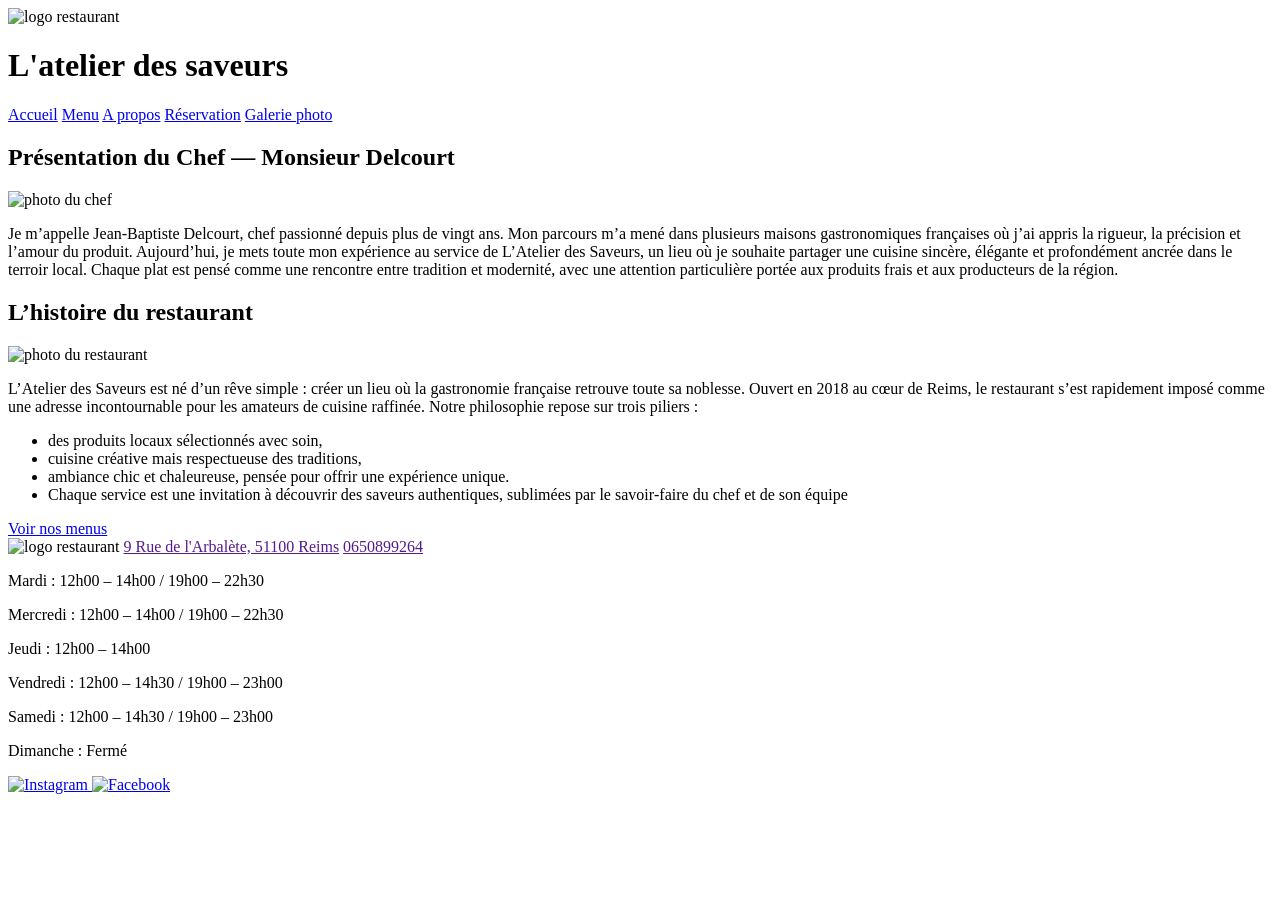
==== a-propos.html @ 8c6a1ccb "Add files via upload" ====
<!DOCTYPE html>
<html lang="fr">
    <head>
        <meta charset="utf-8">
        <meta name="viewport" content="width=device-width", initial-scale="1.0">
        <title>L'atelier des saveurs</title>
        <link rel="preconnect" href="https://fonts.googleapis.com">
        <link rel="preconnect" href="https://fonts.gstatic.com" crossorigin>
        <link href="https://fonts.googleapis.com/css2?family=Arimo:ital,wght@0,400..700;1,400..700&family=Cormorant+Garamond:ital,wght@0,300..700;1,300..700&family=Lato:ital,wght@0,100;0,300;0,400;0,700;0,900;1,100;1,300;1,400;1,700;1,900&family=Manrope:wght@200..800&display=swap" rel="stylesheet">
        <link rel="preconnect" href="https://fonts.googleapis.com">
        <link rel="preconnect" href="https://fonts.gstatic.com" crossorigin>
        <link href="https://fonts.googleapis.com/css2?family=Arimo:ital,wght@0,400..700;1,400..700&family=Cormorant+Garamond:ital,wght@0,300..700;1,300..700&family=Lato:ital,wght@0,100;0,300;0,400;0,700;0,900;1,100;1,300;1,400;1,700;1,900&family=Manrope:wght@200..800&display=swap" rel="stylesheet">
        <link rel="stylesheet" href="style/style.css">
        <link rel="stylesheet" href="style/a-propos.css">
    </head>
    <body>
      <header>
               <img src="photos/logo.png" alt="logo restaurant" class="logo">
          <div class="header-center">
               <h1>L'atelier des saveurs</h1>
             <nav>
                 <a href="accueil.html">Accueil</a>
                 <a href="menu.html">Menu</a>
                 <a href="a-propos.html">A propos</a> 
                 <a href="resa.html">Réservation</a> 
                 <a href="galerie-photo.html">Galerie photo</a>
             </nav>
          </div>
     </header>
     <section>
         <h2>Présentation du Chef — Monsieur Delcourt</h2>
         <div class="chef-photo">
             <img src="photos/chef.png" alt="photo du chef">
             <p>Je m’appelle Jean‑Baptiste Delcourt, chef passionné depuis plus de vingt ans.
             Mon parcours m’a mené dans plusieurs maisons gastronomiques françaises où j’ai appris la rigueur, la précision et l’amour du produit.
             Aujourd’hui, je mets toute mon expérience au service de L’Atelier des Saveurs, un lieu où je souhaite partager une cuisine sincère, élégante et profondément ancrée dans le terroir local.
             Chaque plat est pensé comme une rencontre entre tradition et modernité, avec une attention particulière portée aux produits frais et aux producteurs de la région.
              </p>   
          </div>
     </section>
     <section>
        <h2>L’histoire du restaurant</h2>
        <div class="restau-photo">
         <img src="photos/salle/restau-3.webp" alt="photo du restaurant ">
             <p>L’Atelier des Saveurs est né d’un rêve simple : créer un lieu où la gastronomie française retrouve toute sa noblesse.
             Ouvert en 2018 au cœur de Reims, le restaurant s’est rapidement imposé comme une adresse incontournable pour les amateurs de cuisine raffinée.
             Notre philosophie repose sur trois piliers : </p>
              <ul>
                 <li>des produits locaux sélectionnés avec soin,</li>
                 <li>cuisine créative mais respectueuse des traditions,</li>
                 <li>ambiance chic et chaleureuse, pensée pour offrir une expérience unique.</li>
                 <li>Chaque service est une invitation à découvrir des saveurs authentiques, sublimées par le savoir‑faire du chef et de son équipe</li>
              </ul>
        </div>
        <a href="menu.html" class="envoi">Voir nos menus</a>
     </section>
      <footer>
    <div class="footer-left">
        <img src="photos/logo.png" alt="logo restaurant" class="logo">
        <a href="">9 Rue de l'Arbalète, 51100 Reims</a>
        <a href="">0650899264</a>
    </div>
    <div class="footer-hours">
        <p>Mardi : 12h00 – 14h00 / 19h00 – 22h30</p>
        <p>Mercredi : 12h00 – 14h00 / 19h00 – 22h30</p>
        <p>Jeudi : 12h00 – 14h00</p>
        <p>Vendredi : 12h00 – 14h30 / 19h00 – 23h00</p>
        <p>Samedi : 12h00 – 14h30 / 19h00 – 23h00</p>
        <p>Dimanche : Fermé</p>
    </div>
    <nav>
        <a href="https://www.instagram.com/">
            <img src="photos/instagram.png" alt="Instagram">
        </a>
        <a href="https://fr-fr.facebook.com/">
            <img src="photos/facebook-1.png" alt="Facebook">
        </a>
    </nav>
</footer>
    </body>
</html>
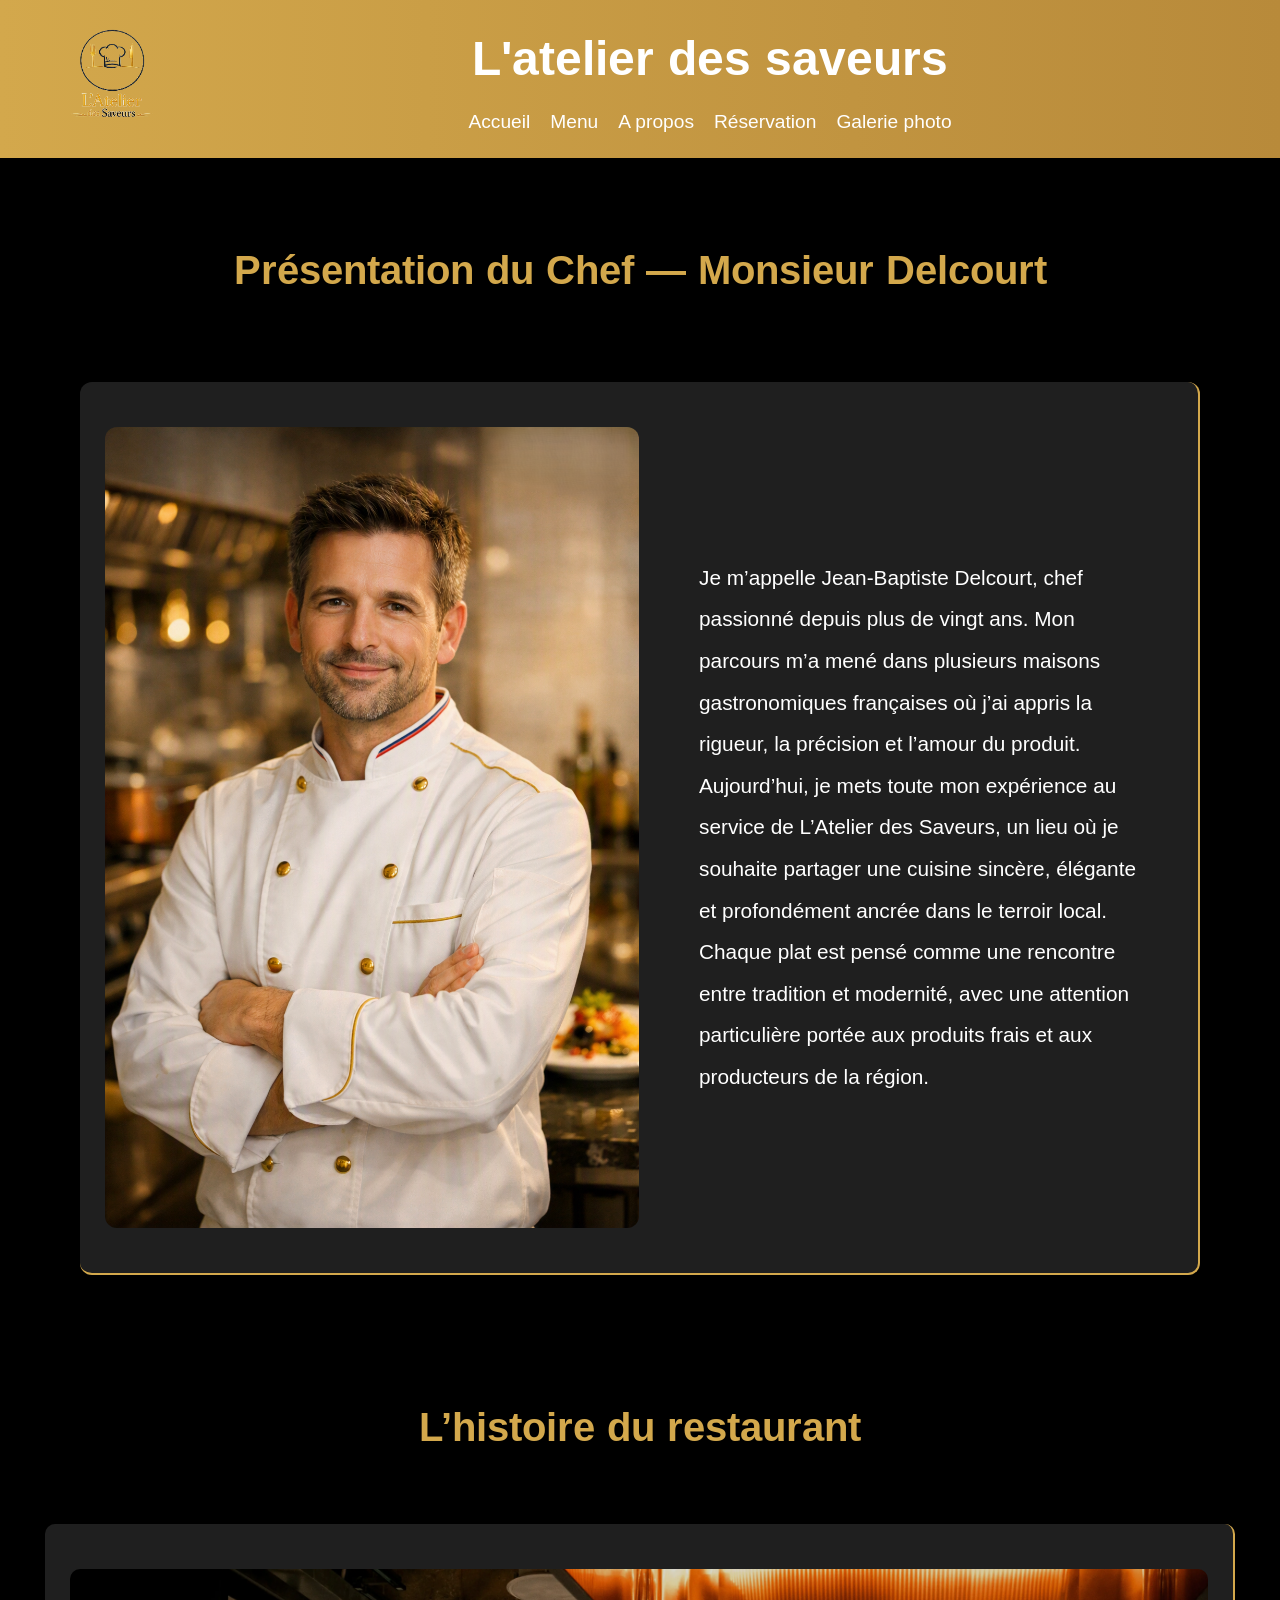
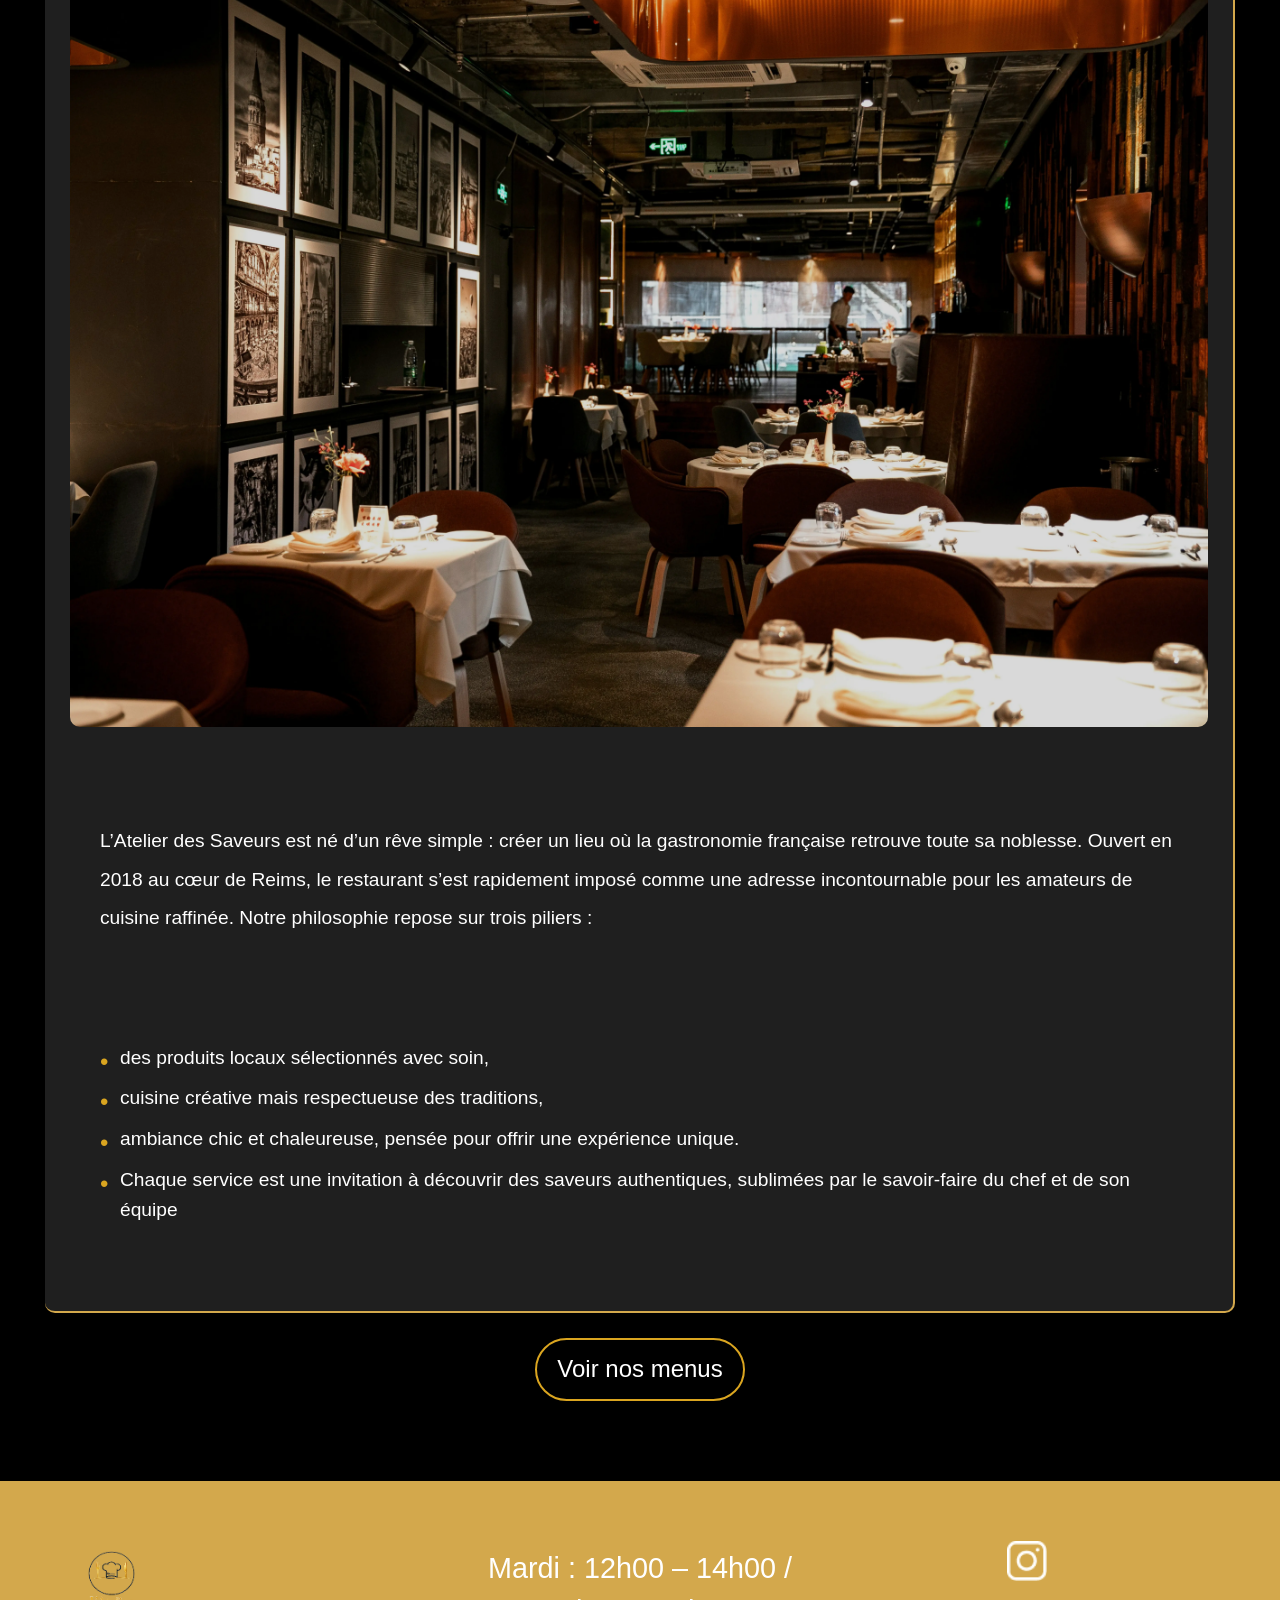
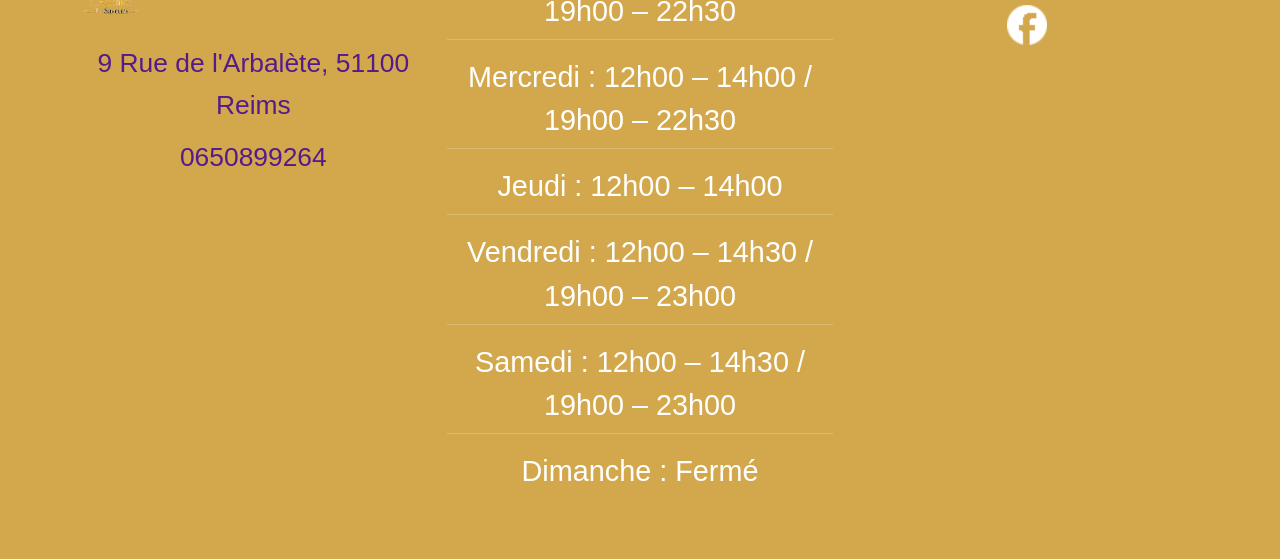
==== commit 7748221b: "premier commit : ajout du projet initial" ====
--- a/a-propos.html
+++ b/a-propos.html
@@ -1,81 +1,81 @@
-<!DOCTYPE html>
-<html lang="fr">
-    <head>
-        <meta charset="utf-8">
-        <meta name="viewport" content="width=device-width", initial-scale="1.0">
-        <title>L'atelier des saveurs</title>
-        <link rel="preconnect" href="https://fonts.googleapis.com">
-        <link rel="preconnect" href="https://fonts.gstatic.com" crossorigin>
-        <link href="https://fonts.googleapis.com/css2?family=Arimo:ital,wght@0,400..700;1,400..700&family=Cormorant+Garamond:ital,wght@0,300..700;1,300..700&family=Lato:ital,wght@0,100;0,300;0,400;0,700;0,900;1,100;1,300;1,400;1,700;1,900&family=Manrope:wght@200..800&display=swap" rel="stylesheet">
-        <link rel="preconnect" href="https://fonts.googleapis.com">
-        <link rel="preconnect" href="https://fonts.gstatic.com" crossorigin>
-        <link href="https://fonts.googleapis.com/css2?family=Arimo:ital,wght@0,400..700;1,400..700&family=Cormorant+Garamond:ital,wght@0,300..700;1,300..700&family=Lato:ital,wght@0,100;0,300;0,400;0,700;0,900;1,100;1,300;1,400;1,700;1,900&family=Manrope:wght@200..800&display=swap" rel="stylesheet">
-        <link rel="stylesheet" href="style/style.css">
-        <link rel="stylesheet" href="style/a-propos.css">
-    </head>
-    <body>
-      <header>
-               <img src="photos/logo.png" alt="logo restaurant" class="logo">
-          <div class="header-center">
-               <h1>L'atelier des saveurs</h1>
-             <nav>
-                 <a href="accueil.html">Accueil</a>
-                 <a href="menu.html">Menu</a>
-                 <a href="a-propos.html">A propos</a> 
-                 <a href="resa.html">Réservation</a> 
-                 <a href="galerie-photo.html">Galerie photo</a>
-             </nav>
-          </div>
-     </header>
-     <section>
-         <h2>Présentation du Chef — Monsieur Delcourt</h2>
-         <div class="chef-photo">
-             <img src="photos/chef.png" alt="photo du chef">
-             <p>Je m’appelle Jean‑Baptiste Delcourt, chef passionné depuis plus de vingt ans.
-             Mon parcours m’a mené dans plusieurs maisons gastronomiques françaises où j’ai appris la rigueur, la précision et l’amour du produit.
-             Aujourd’hui, je mets toute mon expérience au service de L’Atelier des Saveurs, un lieu où je souhaite partager une cuisine sincère, élégante et profondément ancrée dans le terroir local.
-             Chaque plat est pensé comme une rencontre entre tradition et modernité, avec une attention particulière portée aux produits frais et aux producteurs de la région.
-              </p>   
-          </div>
-     </section>
-     <section>
-        <h2>L’histoire du restaurant</h2>
-        <div class="restau-photo">
-         <img src="photos/salle/restau-3.webp" alt="photo du restaurant ">
-             <p>L’Atelier des Saveurs est né d’un rêve simple : créer un lieu où la gastronomie française retrouve toute sa noblesse.
-             Ouvert en 2018 au cœur de Reims, le restaurant s’est rapidement imposé comme une adresse incontournable pour les amateurs de cuisine raffinée.
-             Notre philosophie repose sur trois piliers : </p>
-              <ul>
-                 <li>des produits locaux sélectionnés avec soin,</li>
-                 <li>cuisine créative mais respectueuse des traditions,</li>
-                 <li>ambiance chic et chaleureuse, pensée pour offrir une expérience unique.</li>
-                 <li>Chaque service est une invitation à découvrir des saveurs authentiques, sublimées par le savoir‑faire du chef et de son équipe</li>
-              </ul>
-        </div>
-        <a href="menu.html" class="envoi">Voir nos menus</a>
-     </section>
-      <footer>
-    <div class="footer-left">
-        <img src="photos/logo.png" alt="logo restaurant" class="logo">
-        <a href="">9 Rue de l'Arbalète, 51100 Reims</a>
-        <a href="">0650899264</a>
-    </div>
-    <div class="footer-hours">
-        <p>Mardi : 12h00 – 14h00 / 19h00 – 22h30</p>
-        <p>Mercredi : 12h00 – 14h00 / 19h00 – 22h30</p>
-        <p>Jeudi : 12h00 – 14h00</p>
-        <p>Vendredi : 12h00 – 14h30 / 19h00 – 23h00</p>
-        <p>Samedi : 12h00 – 14h30 / 19h00 – 23h00</p>
-        <p>Dimanche : Fermé</p>
-    </div>
-    <nav>
-        <a href="https://www.instagram.com/">
-            <img src="photos/instagram.png" alt="Instagram">
-        </a>
-        <a href="https://fr-fr.facebook.com/">
-            <img src="photos/facebook-1.png" alt="Facebook">
-        </a>
-    </nav>
-</footer>
-    </body>
+<!DOCTYPE html>
+<html lang="fr">
+    <head>
+        <meta charset="utf-8">
+        <meta name="viewport" content="width=device-width", initial-scale="1.0">
+        <title>L'atelier des saveurs</title>
+        <link rel="preconnect" href="https://fonts.googleapis.com">
+        <link rel="preconnect" href="https://fonts.gstatic.com" crossorigin>
+        <link href="https://fonts.googleapis.com/css2?family=Arimo:ital,wght@0,400..700;1,400..700&family=Cormorant+Garamond:ital,wght@0,300..700;1,300..700&family=Lato:ital,wght@0,100;0,300;0,400;0,700;0,900;1,100;1,300;1,400;1,700;1,900&family=Manrope:wght@200..800&display=swap" rel="stylesheet">
+        <link rel="preconnect" href="https://fonts.googleapis.com">
+        <link rel="preconnect" href="https://fonts.gstatic.com" crossorigin>
+        <link href="https://fonts.googleapis.com/css2?family=Arimo:ital,wght@0,400..700;1,400..700&family=Cormorant+Garamond:ital,wght@0,300..700;1,300..700&family=Lato:ital,wght@0,100;0,300;0,400;0,700;0,900;1,100;1,300;1,400;1,700;1,900&family=Manrope:wght@200..800&display=swap" rel="stylesheet">
+        <link rel="stylesheet" href="style/style.css">
+        <link rel="stylesheet" href="style/a-propos.css">
+    </head>
+    <body>
+      <header>
+               <img src="photos/logo.png" alt="logo restaurant" class="logo">
+          <div class="header-center">
+               <h1>L'atelier des saveurs</h1>
+             <nav>
+                 <a href="accueil.html">Accueil</a>
+                 <a href="menu.html">Menu</a>
+                 <a href="a-propos.html">A propos</a> 
+                 <a href="resa.html">Réservation</a> 
+                 <a href="galerie-photo.html">Galerie photo</a>
+             </nav>
+          </div>
+     </header>
+     <section>
+         <h2>Présentation du Chef — Monsieur Delcourt</h2>
+         <div class="chef-photo">
+             <img src="photos/chef.png" alt="photo du chef">
+             <p>Je m’appelle Jean‑Baptiste Delcourt, chef passionné depuis plus de vingt ans.
+             Mon parcours m’a mené dans plusieurs maisons gastronomiques françaises où j’ai appris la rigueur, la précision et l’amour du produit.
+             Aujourd’hui, je mets toute mon expérience au service de L’Atelier des Saveurs, un lieu où je souhaite partager une cuisine sincère, élégante et profondément ancrée dans le terroir local.
+             Chaque plat est pensé comme une rencontre entre tradition et modernité, avec une attention particulière portée aux produits frais et aux producteurs de la région.
+              </p>   
+          </div>
+     </section>
+     <section>
+        <h2>L’histoire du restaurant</h2>
+        <div class="restau-photo">
+         <img src="photos/salle/restau-3.webp" alt="photo du restaurant ">
+             <p>L’Atelier des Saveurs est né d’un rêve simple : créer un lieu où la gastronomie française retrouve toute sa noblesse.
+             Ouvert en 2018 au cœur de Reims, le restaurant s’est rapidement imposé comme une adresse incontournable pour les amateurs de cuisine raffinée.
+             Notre philosophie repose sur trois piliers : </p>
+              <ul>
+                 <li>des produits locaux sélectionnés avec soin,</li>
+                 <li>cuisine créative mais respectueuse des traditions,</li>
+                 <li>ambiance chic et chaleureuse, pensée pour offrir une expérience unique.</li>
+                 <li>Chaque service est une invitation à découvrir des saveurs authentiques, sublimées par le savoir‑faire du chef et de son équipe</li>
+              </ul>
+        </div>
+        <a href="menu.html" class="envoi">Voir nos menus</a>
+     </section>
+      <footer>
+    <div class="footer-left">
+        <img src="photos/logo.png" alt="logo restaurant" class="logo">
+        <a href="">9 Rue de l'Arbalète, 51100 Reims</a>
+        <a href="">0650899264</a>
+    </div>
+    <div class="footer-hours">
+        <p>Mardi : 12h00 – 14h00 / 19h00 – 22h30</p>
+        <p>Mercredi : 12h00 – 14h00 / 19h00 – 22h30</p>
+        <p>Jeudi : 12h00 – 14h00</p>
+        <p>Vendredi : 12h00 – 14h30 / 19h00 – 23h00</p>
+        <p>Samedi : 12h00 – 14h30 / 19h00 – 23h00</p>
+        <p>Dimanche : Fermé</p>
+    </div>
+    <nav>
+        <a href="https://www.instagram.com/">
+            <img src="photos/instagram.png" alt="Instagram">
+        </a>
+        <a href="https://fr-fr.facebook.com/">
+            <img src="photos/facebook-1.png" alt="Facebook">
+        </a>
+    </nav>
+</footer>
+    </body>
 </html>
--- a/style/style.css
+++ b/style/style.css
@@ -0,0 +1,212 @@
+*{
+    box-sizing:border-box;
+    margin:0;
+    padding:0;
+}
+
+body{
+    background: black;
+    color:white;
+    margin:auto;
+    font-family: 'manrope', sans-serif;
+    line-height: 1.6;
+}
+
+img{
+    max-width: 100%;
+    height: auto;
+}
+
+header{
+    background:linear-gradient(to right, #d3a84c, #b88a3a);
+    display: flex;
+    align-items: center;
+    justify-content: space-between;
+    font-family: 'manrope', sans-serif;
+    padding: 15px 40px;
+}
+
+.header-center{
+    flex: 1;
+    text-align: center;
+}
+
+footer {
+    background-color: #d3a84c;
+    display: grid;
+    grid-template-columns: 1fr 1fr 1fr;
+    padding: 60px;
+    margin-top: 80px;
+    text-align: center;
+    align-items: start;
+}
+
+
+footer .footer-left {
+    display: flex;
+    flex-direction: column;
+    gap: 10px;
+    color: white;
+    font-size: 1.1rem;
+    text-decoration: none;
+}
+
+
+.footer-hours {
+    display: flex;
+    flex-direction: column;
+    gap: 10px;
+    color: white;
+    font-size: 1.2rem;
+    line-height: 1.5;
+}
+
+.footer-hours p {
+    margin: 0;
+    padding: 6px 0;
+    border-bottom: 1px solid rgba(255, 255, 255, 0.2);
+}
+
+.footer-hours p:last-child {
+    border-bottom: none;
+}
+
+
+footer nav {
+    display: flex;
+    flex-direction: column;
+    gap: 15px;
+    justify-content: center;
+}
+
+footer nav img {
+    width: 40px;
+    height: auto;
+}
+
+
+footer .logo{
+    width: 100px;
+    height: auto;
+}
+
+.logo{
+    width: 140px;
+    height: auto;    
+}
+
+header nav{
+
+    display: inline-flex;
+    gap: 20px; 
+    margin-top: 10px;
+}
+
+
+
+header nav a,
+footer nav a{
+    color: white ;
+    text-decoration: none ;
+    font-size:1.2rem ;
+    text-align: center;
+}
+
+
+ 
+a{
+    text-decoration: none;
+}
+a:hover{
+    text-decoration: underline;
+    opacity: 0.5;
+}
+
+h1,
+h2{
+    font-family: 'arimo', serif;
+    font-size: 3em;
+    text-align:center;
+    word-spacing:1px;
+}
+
+p, 
+a{
+    font-family: 'manrope', sans-serif;
+    font-size: 1.5em;
+}
+
+
+.envoi{
+    background: transparent;
+    border:2px solid goldenrod;
+    color: white;
+    cursor: pointer;
+    appearance: none;
+    border-radius: 40px;
+    padding: 10px 20px;
+}
+
+.envoi:hover{
+    color: goldenrod;
+    text-decoration: none;
+}
+
+
+@media screen and (max-width:900px){
+    header nav{
+        flex-direction: column;
+        align-items: center;
+        justify-content: center;
+    
+    }
+
+    header nav a{
+        font-size: 1.2rem;
+    }
+
+    header nav img{
+        margin-bottom: 10px;
+    }
+
+    h1,
+    h2{
+        font-size: 2.5em;
+    }
+
+    section{
+        padding: 20px;
+    }
+
+    nav a{
+        margin-left: 20px;
+        margin-right: 20px;
+    }
+
+}
+
+@media screen and (max-width:600px){
+    header,
+    footer{
+        flex-direction: column;
+        gap: 20px;
+        padding: 40px;
+    }
+
+    header nav,
+    footer nav{
+        flex-wrap: wrap;
+        justify-content: center;
+        gap: 20px;
+        margin-right: 0;
+    }
+
+    section{
+        padding: 20px;
+    }
+
+    p,
+    a{
+        font-size: 1.2rem;
+    }
+}
--- a/style/a-propos.css
+++ b/style/a-propos.css
@@ -0,0 +1,145 @@
+h2 {
+    padding-top: 80px;
+    padding-bottom: 40px;
+    font-family: 'arimo', serif;
+    font-size: 2.5rem;
+    text-align: center;
+    color: #d3a84c;
+    margin: 0;
+}
+
+.chef-photo{
+    padding: 45px 25px;
+    display: flex;
+    align-items: center;
+    justify-content: space-around;
+    border-radius: 12px;
+    margin: 40px 80px;
+    gap: 40px;
+    object-fit: cover;
+    border-right:2px  solid #d3a84c;
+    border-bottom:2px  solid #d3a84c ;
+    background-color: #1f1f1f;
+}
+
+.chef-photo img{
+    width: 50%;
+    object-fit: cover;
+    border-radius: 12px;
+}
+
+.chef-photo p{
+    font-size: 1.3rem;
+    line-height: 2;
+    padding: 20px;
+    width: 50%;
+    color: white;
+}
+
+.restau-photo{
+    padding: 45px 25px;
+    margin: 25px 45px;
+    display: flex;
+    flex-direction: column;
+    align-items: center;
+    justify-content: center;
+    border-radius: 10px;
+    border-right:2px  solid #d3a84c;
+    border-bottom:2px  solid #d3a84c ;
+    background-color: #1f1f1f;
+    gap: 45px;
+}
+
+.restau-photo img{
+    width: 100%;
+    min-height: 600px;
+    object-fit: cover;
+    border-radius: 10px;
+    object-position: 50% 50%;
+    filter: brightness(85%);
+}
+
+.restau-photo p{
+    margin-top: 20px;
+    font-size: 1.2rem;
+    line-height: 2;   
+    padding: 30px;
+}
+
+.restau-photo ul {
+    list-style: none;
+    padding-left: 0;
+    font-size: 1.2rem;
+    padding: 30px;
+    text-align: left;
+    margin: 0 auto;
+}
+
+.restau-photo ul li {
+    margin-bottom: 10px;
+    padding-left: 20px;
+    position: relative;
+}
+
+.restau-photo ul li::before {
+    content: "•";
+    color: goldenrod;
+    position: absolute;
+    left: 0;
+    font-size: 1.5rem;
+}
+
+.envoi{
+    display: block;
+    width: fit-content;
+    margin: 0 auto;
+    text-align: center;
+}
+
+@media (max-width: 1200px) {
+    section h2 {
+        text-align: center;
+        margin-right: 0;
+        padding-top: 40px;
+        padding-bottom: 20px;
+    }
+
+    .chef-photo,
+    .restau-photo {
+        flex-direction: column;
+        margin: 20px 15px;
+        padding: 20px 15px;
+    }
+
+    .chef-photo p,
+    .restau-photo p,
+    .restau-photo li {
+        width: 100%;
+        padding: 10px 5px;
+        font-size: 1.2rem;
+    }
+}
+
+@media (max-width: 768px) {
+    section h2 {
+        text-align: center;
+        margin-right: 0;
+        padding-top: 40px;
+        padding-bottom: 20px;
+    }
+
+    .chef-photo,
+    .restau-photo {
+        flex-direction: column;
+        margin: 20px 15px;
+        padding: 20px 15px;
+    }
+
+    .chef-photo p,
+    .restau-photo p,
+    .restau-photo li {
+        width: 100%;
+        padding: 10px 5px;
+        font-size: 1rem;
+    }
+}
